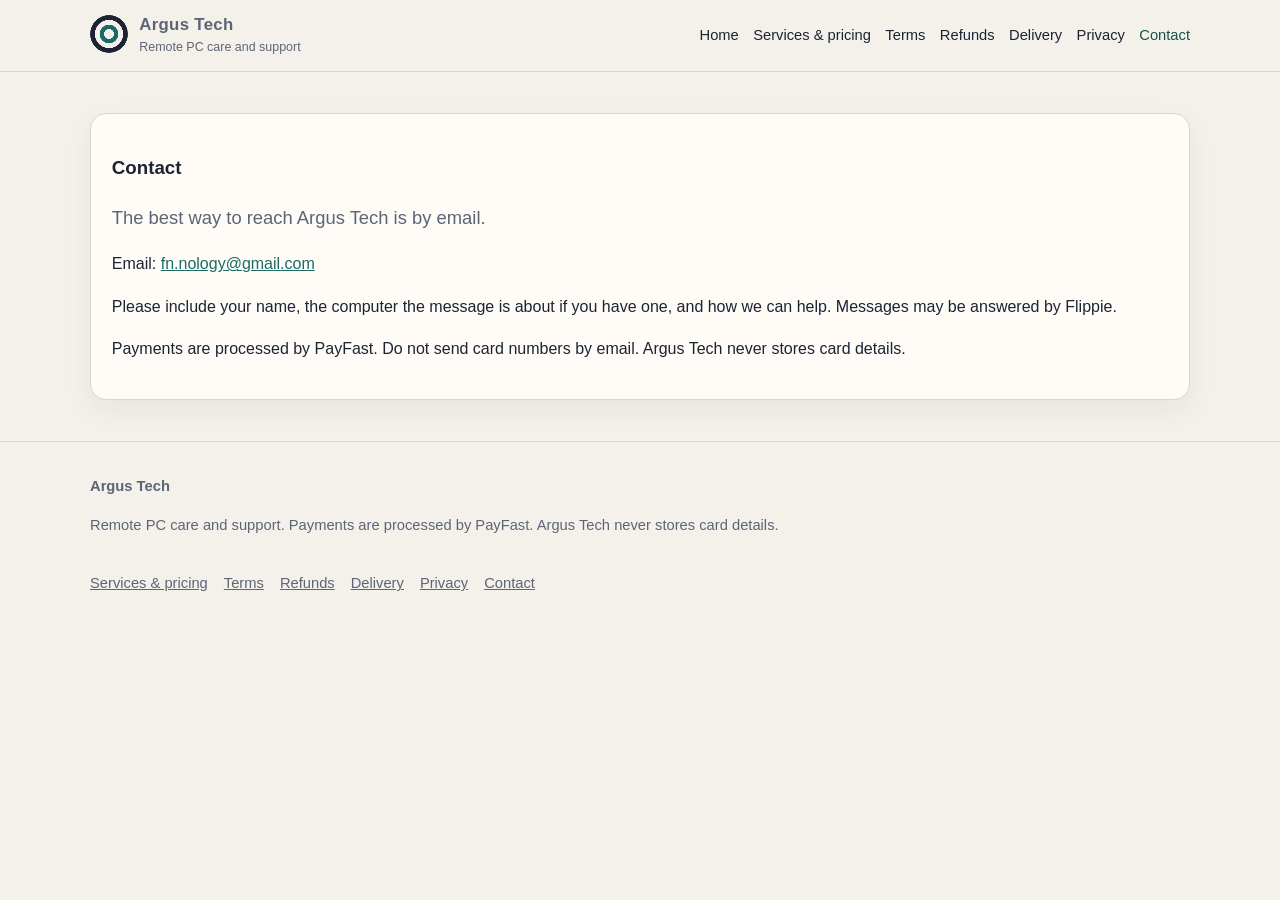
==== contact.html @ 2437c5ed "Argus Tech website" ====
<!DOCTYPE html>
<html lang="en">
<head>
  <meta charset="utf-8">
  <meta name="viewport" content="width=device-width, initial-scale=1">
  <title>Contact · Argus Tech</title>
  <meta name="description" content="Contact Argus Tech by email.">
  <meta name="robots" content="index,follow">
  <link rel="stylesheet" href="styles.css">
  <link rel="icon" href="favicon.svg" type="image/svg+xml">
</head>
<body>
  <header>
    <div class="wrap nav">
      <a class="brand" href="index.html">
        <span class="mark" aria-hidden="true"></span>
        <span><strong>Argus Tech</strong><span>Remote PC care and support</span></span>
      </a>
      <nav aria-label="Main"><ul><li><a href="index.html">Home</a></li><li><a href="services.html">Services & pricing</a></li><li><a href="terms.html">Terms</a></li><li><a href="refunds.html">Refunds</a></li><li><a href="delivery.html">Delivery</a></li><li><a href="privacy.html">Privacy</a></li><li><a href="contact.html" aria-current="page">Contact</a></li></ul></nav>
    </div>
  </header>
  
  <section class="section">
    <div class="wrap">
      <article class="panel">
        <h1>Contact</h1>
        <p class="lead">The best way to reach Argus Tech is by email.</p>
        <p>Email: <a href="mailto:fn.nology@gmail.com">fn.nology@gmail.com</a></p>
        <p>Please include your name, the computer the message is about if you have one, and how we can help. Messages may be answered by Flippie.</p>
        <p>Payments are processed by PayFast. Do not send card numbers by email. Argus Tech never stores card details.</p>
      </article>
    </div>
  </section>

  <footer>
    <div class="wrap foot">
      <div>
        <strong>Argus Tech</strong>
        <p>Remote PC care and support. Payments are processed by PayFast. Argus Tech never stores card details.</p>
      </div>
      <div class="policies">
        <a href="services.html">Services &amp; pricing</a>
        <a href="terms.html">Terms</a>
        <a href="refunds.html">Refunds</a>
        <a href="delivery.html">Delivery</a>
        <a href="privacy.html">Privacy</a>
        <a href="contact.html">Contact</a>
      </div>
    </div>
  </footer>
</body>
</html>
---- styles.css ----
:root {
  --bg: #f4f1ea;
  --bg-alt: #ece7dc;
  --ink: #1c2433;
  --muted: #5c6576;
  --accent: #1b6b66;
  --accent-dark: #14524e;
  --card: #fffcf7;
  --line: #ddd5c6;
  --gold: #b8892a;
  --shadow: 0 10px 30px rgba(28, 36, 51, 0.06);
}
* { box-sizing: border-box; }
html { scroll-behavior: smooth; }
body {
  margin: 0;
  font-family: "Segoe UI", "Helvetica Neue", Arial, sans-serif;
  color: var(--ink);
  background: var(--bg);
  line-height: 1.65;
}
a { color: var(--accent); }
img { max-width: 100%; }
.wrap { width: min(1100px, calc(100% - 2.4rem)); margin: 0 auto; }
header {
  position: sticky; top: 0; z-index: 20;
  background: rgba(244,241,234,0.92);
  backdrop-filter: blur(10px);
  border-bottom: 1px solid var(--line);
}
.nav {
  display: flex; align-items: center; justify-content: space-between;
  gap: 1rem; padding: 0.85rem 0;
}
.brand { display: flex; align-items: center; gap: 0.7rem; text-decoration: none; color: inherit; }
.mark {
  width: 38px; height: 38px; border-radius: 50%;
  background:
    radial-gradient(circle at 50% 50%, #f4f1ea 0 18%, transparent 19%),
    radial-gradient(circle at 50% 50%, var(--accent) 0 34%, transparent 35%),
    radial-gradient(circle at 50% 50%, #f4f1ea 0 52%, transparent 53%),
    radial-gradient(circle at 50% 50%, var(--ink) 0 70%, transparent 71%);
  flex: 0 0 auto;
}
.brand strong { display: block; font-size: 1.05rem; letter-spacing: 0.02em; }
.brand span { display: block; color: var(--muted); font-size: 0.78rem; margin-top: -0.15rem; }
nav ul { display: flex; flex-wrap: wrap; gap: 0.35rem 0.9rem; list-style: none; padding: 0; margin: 0; }
nav a { text-decoration: none; color: var(--ink); font-size: 0.92rem; }
nav a:hover, nav a[aria-current="page"] { color: var(--accent-dark); }
.hero {
  padding: 3.4rem 0 2.4rem;
  background: linear-gradient(180deg, #e7efe8 0%, var(--bg) 100%);
}
.hero h1 { font-size: clamp(2rem, 4vw, 3.1rem); line-height: 1.15; margin: 0 0 0.8rem; max-width: 16ch; }
.lead { font-size: 1.15rem; color: var(--muted); max-width: 42rem; }
.grid { display: grid; gap: 1rem; }
.cards { grid-template-columns: repeat(auto-fit, minmax(230px, 1fr)); margin: 1.6rem 0 0; }
.card, .plan, article.panel {
  background: var(--card);
  border: 1px solid var(--line);
  border-radius: 16px;
  padding: 1.25rem 1.3rem;
  box-shadow: var(--shadow);
}
.card h3, .plan h3 { margin-top: 0; }
.price { font-size: 1.7rem; font-weight: 700; color: var(--accent-dark); }
.price small { font-size: 0.9rem; font-weight: 500; color: var(--muted); }
.muted { color: var(--muted); }
.section { padding: 2.6rem 0; }
.section h2 { font-size: 1.8rem; margin: 0 0 0.8rem; }
.note {
  background: var(--bg-alt);
  border-left: 4px solid var(--accent);
  padding: 0.9rem 1rem;
  border-radius: 0 12px 12px 0;
}
table { width: 100%; border-collapse: collapse; background: var(--card); border-radius: 12px; overflow: hidden; }
th, td { text-align: left; padding: 0.75rem 0.85rem; border-bottom: 1px solid var(--line); vertical-align: top; }
th { background: #e8efe8; font-weight: 600; }
.cta { display: inline-block; background: var(--accent); color: #fff; text-decoration: none; padding: 0.75rem 1.15rem; border-radius: 999px; font-weight: 600; }
.cta:hover { background: var(--accent-dark); }
.cta.secondary { background: transparent; color: var(--accent-dark); border: 1px solid var(--accent); }
footer { border-top: 1px solid var(--line); padding: 2rem 0 2.6rem; color: var(--muted); font-size: 0.92rem; }
.foot { display: flex; flex-wrap: wrap; gap: 1.2rem; justify-content: space-between; }
.policies { display: flex; flex-wrap: wrap; gap: 0.7rem 1rem; }
.policies a { color: var(--muted); }
@media (max-width: 720px) {
  .nav { flex-direction: column; align-items: flex-start; }
  .hero { padding-top: 2rem; }
  table { font-size: 0.92rem; }
}
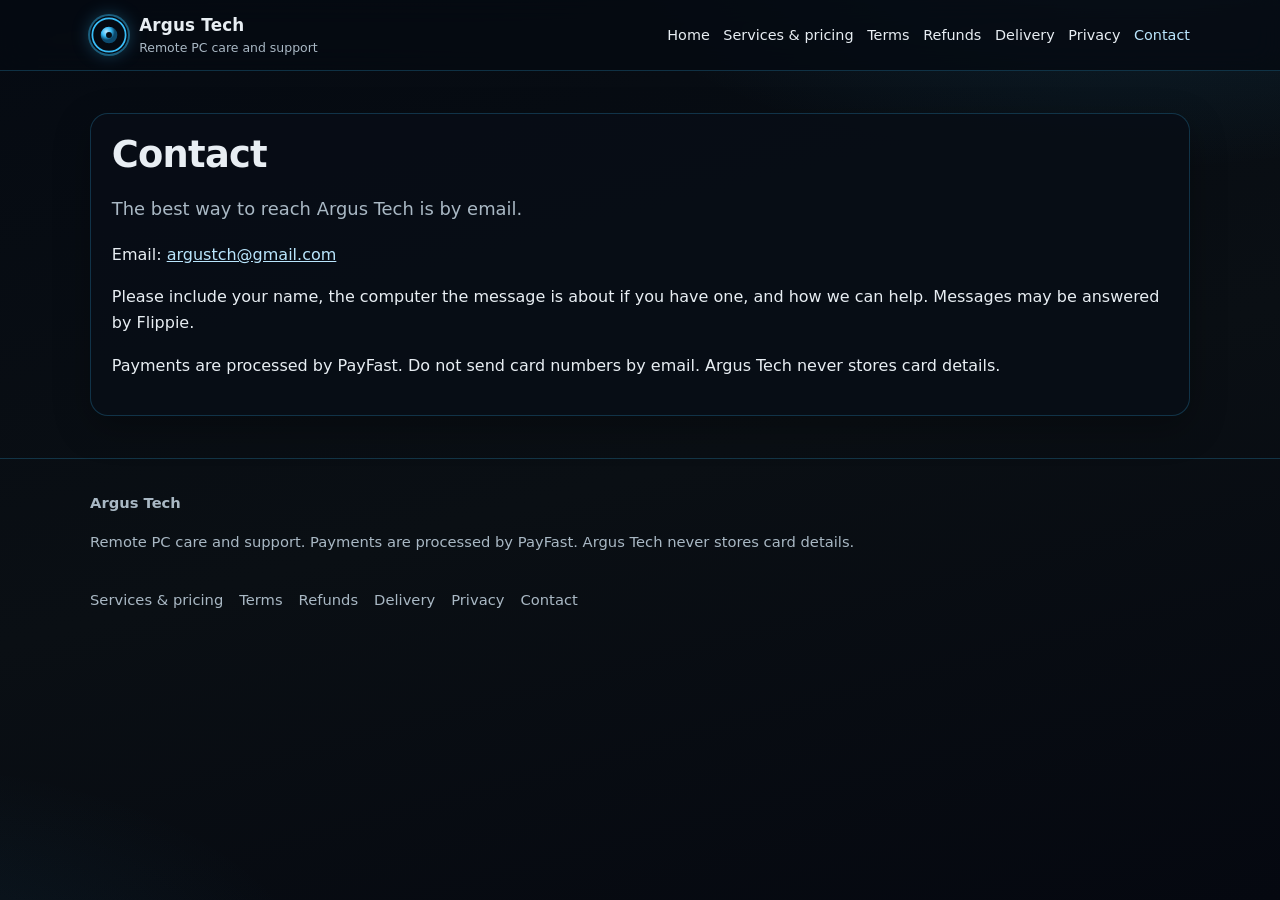
==== commit 1500d33b: "Argus blue theme, hardware note, new contact email" ====
--- a/contact.html
+++ b/contact.html
@@ -3,6 +3,7 @@
 <head>
   <meta charset="utf-8">
   <meta name="viewport" content="width=device-width, initial-scale=1">
+  <meta name="theme-color" content="#0a0f14">
   <title>Contact · Argus Tech</title>
   <meta name="description" content="Contact Argus Tech by email.">
   <meta name="robots" content="index,follow">
@@ -13,19 +14,19 @@
   <header>
     <div class="wrap nav">
       <a class="brand" href="index.html">
-        <span class="mark" aria-hidden="true"></span>
-        <span><strong>Argus Tech</strong><span>Remote PC care and support</span></span>
+        <img class="logo" src="logo.svg" width="38" height="38" alt="">
+        <span><strong>Argus Tech</strong><span class="tag">Remote PC care and support</span></span>
       </a>
       <nav aria-label="Main"><ul><li><a href="index.html">Home</a></li><li><a href="services.html">Services & pricing</a></li><li><a href="terms.html">Terms</a></li><li><a href="refunds.html">Refunds</a></li><li><a href="delivery.html">Delivery</a></li><li><a href="privacy.html">Privacy</a></li><li><a href="contact.html" aria-current="page">Contact</a></li></ul></nav>
     </div>
   </header>
-  
+
   <section class="section">
     <div class="wrap">
       <article class="panel">
         <h1>Contact</h1>
         <p class="lead">The best way to reach Argus Tech is by email.</p>
-        <p>Email: <a href="mailto:fn.nology@gmail.com">fn.nology@gmail.com</a></p>
+        <p>Email: <a href="mailto:argustch@gmail.com">argustch@gmail.com</a></p>
         <p>Please include your name, the computer the message is about if you have one, and how we can help. Messages may be answered by Flippie.</p>
         <p>Payments are processed by PayFast. Do not send card numbers by email. Argus Tech never stores card details.</p>
       </article>
--- a/styles.css
+++ b/styles.css
@@ -1,90 +1,150 @@
-
+/* Argus Tech public site — blue palette from the Argus agent icon
+   and UI (ArgusTech.ico, agent_ui.html --accent-2 / --bg) and the
+   named Argus sky token in argus-room-skin.css. System fonts only;
+   no external stylesheets or tracking. */
 :root {
-  --bg: #f4f1ea;
-  --bg-alt: #ece7dc;
-  --ink: #1c2433;
-  --muted: #5c6576;
-  --accent: #1b6b66;
-  --accent-dark: #14524e;
-  --card: #fffcf7;
-  --line: #ddd5c6;
-  --gold: #b8892a;
-  --shadow: 0 10px 30px rgba(28, 36, 51, 0.06);
+  --bg0: #050a12;
+  --bg1: #0a0f14;
+  --ink: #e8eef3;
+  --dim: #a9b8c4;
+  --accent: #38bdf8;
+  --accent2: #7dd3fc;
+  --sky: #38bdf8;
+  --warn: #fb923c;
+  --gold: #f5b93c;
+  --line: rgba(56, 189, 248, 0.22);
+  --panel: rgba(8, 14, 22, 0.92);
+  --card: rgba(8, 14, 22, 0.88);
+  --mint: #bae6fd;
+  --font: system-ui, -apple-system, "Segoe UI", Roboto, sans-serif;
+  --radius: 18px;
+  --shadow: 0 12px 36px rgba(0, 0, 0, 0.28);
 }
 * { box-sizing: border-box; }
 html { scroll-behavior: smooth; }
 body {
   margin: 0;
-  font-family: "Segoe UI", "Helvetica Neue", Arial, sans-serif;
+  font-family: var(--font);
   color: var(--ink);
-  background: var(--bg);
+  background:
+    radial-gradient(1000px 480px at 88% -12%, rgba(56, 189, 248, 0.16), transparent 58%),
+    radial-gradient(820px 420px at -10% 110%, rgba(56, 189, 248, 0.08), transparent 55%),
+    linear-gradient(165deg, var(--bg0), var(--bg1) 52%, #050810);
   line-height: 1.65;
+  min-height: 100vh;
 }
-a { color: var(--accent); }
-img { max-width: 100%; }
+a { color: var(--mint); }
+a:hover { color: var(--accent2); }
+img { max-width: 100%; height: auto; }
 .wrap { width: min(1100px, calc(100% - 2.4rem)); margin: 0 auto; }
 header {
   position: sticky; top: 0; z-index: 20;
-  background: rgba(244,241,234,0.92);
-  backdrop-filter: blur(10px);
+  background: rgba(5, 10, 18, 0.82);
+  backdrop-filter: blur(14px);
   border-bottom: 1px solid var(--line);
 }
 .nav {
   display: flex; align-items: center; justify-content: space-between;
-  gap: 1rem; padding: 0.85rem 0;
+  gap: 1rem; padding: 0.75rem 0;
 }
 .brand { display: flex; align-items: center; gap: 0.7rem; text-decoration: none; color: inherit; }
+.brand img.logo, .mark {
+  width: 38px; height: 38px; border-radius: 50%;
+  flex: 0 0 auto;
+  box-shadow: 0 0 0 2px rgba(56, 189, 248, 0.4), 0 0 18px rgba(56, 189, 248, 0.35);
+}
 .mark {
-  width: 38px; height: 38px; border-radius: 50%;
-  background:
-    radial-gradient(circle at 50% 50%, #f4f1ea 0 18%, transparent 19%),
-    radial-gradient(circle at 50% 50%, var(--accent) 0 34%, transparent 35%),
-    radial-gradient(circle at 50% 50%, #f4f1ea 0 52%, transparent 53%),
-    radial-gradient(circle at 50% 50%, var(--ink) 0 70%, transparent 71%);
-  flex: 0 0 auto;
+  background: radial-gradient(circle at 35% 30%, #bae6fd, #38bdf8 52%, #0c4a6e);
+  position: relative;
 }
-.brand strong { display: block; font-size: 1.05rem; letter-spacing: 0.02em; }
-.brand span { display: block; color: var(--muted); font-size: 0.78rem; margin-top: -0.15rem; }
-nav ul { display: flex; flex-wrap: wrap; gap: 0.35rem 0.9rem; list-style: none; padding: 0; margin: 0; }
-nav a { text-decoration: none; color: var(--ink); font-size: 0.92rem; }
-nav a:hover, nav a[aria-current="page"] { color: var(--accent-dark); }
+.mark::before {
+  content: "";
+  position: absolute;
+  inset: 28%;
+  border-radius: 50%;
+  background: #050a12;
+}
+.brand strong { display: block; font-size: 1.05rem; letter-spacing: 0.01em; font-weight: 700; }
+.brand span.tag { display: block; color: var(--dim); font-size: 0.78rem; margin-top: -0.12rem; }
+nav ul { display: flex; flex-wrap: wrap; gap: 0.35rem 0.85rem; list-style: none; padding: 0; margin: 0; }
+nav a { text-decoration: none; color: var(--ink); font-size: 0.9rem; }
+nav a:hover, nav a[aria-current="page"] { color: var(--mint); }
 .hero {
   padding: 3.4rem 0 2.4rem;
-  background: linear-gradient(180deg, #e7efe8 0%, var(--bg) 100%);
 }
-.hero h1 { font-size: clamp(2rem, 4vw, 3.1rem); line-height: 1.15; margin: 0 0 0.8rem; max-width: 16ch; }
-.lead { font-size: 1.15rem; color: var(--muted); max-width: 42rem; }
+.hero h1, .section h1 {
+  font-size: clamp(2rem, 4vw, 3rem);
+  line-height: 1.15;
+  margin: 0 0 0.8rem;
+  letter-spacing: -0.02em;
+}
+.hero h1 { max-width: 16ch; }
+.lead { font-size: 1.12rem; color: var(--dim); max-width: 44rem; }
 .grid { display: grid; gap: 1rem; }
 .cards { grid-template-columns: repeat(auto-fit, minmax(230px, 1fr)); margin: 1.6rem 0 0; }
 .card, .plan, article.panel {
-  background: var(--card);
+  background: var(--panel);
   border: 1px solid var(--line);
-  border-radius: 16px;
+  border-radius: var(--radius);
   padding: 1.25rem 1.3rem;
   box-shadow: var(--shadow);
 }
 .card h3, .plan h3 { margin-top: 0; }
-.price { font-size: 1.7rem; font-weight: 700; color: var(--accent-dark); }
-.price small { font-size: 0.9rem; font-weight: 500; color: var(--muted); }
-.muted { color: var(--muted); }
+.price { font-size: 1.7rem; font-weight: 700; color: var(--accent2); }
+.price small { font-size: 0.9rem; font-weight: 500; color: var(--dim); }
+.muted { color: var(--dim); }
 .section { padding: 2.6rem 0; }
-.section h2 { font-size: 1.8rem; margin: 0 0 0.8rem; }
+.section h2 { font-size: 1.55rem; margin: 1.6rem 0 0.8rem; }
+.section > .wrap > h1 + .lead { margin-top: 0; }
 .note {
-  background: var(--bg-alt);
+  background: rgba(56, 189, 248, 0.08);
   border-left: 4px solid var(--accent);
-  padding: 0.9rem 1rem;
-  border-radius: 0 12px 12px 0;
+  border: 1px solid var(--line);
+  border-left: 4px solid var(--accent);
+  padding: 0.95rem 1.05rem;
+  border-radius: 0 14px 14px 0;
+  color: var(--ink);
 }
-table { width: 100%; border-collapse: collapse; background: var(--card); border-radius: 12px; overflow: hidden; }
+.note.hardware, .hardware {
+  background: rgba(251, 146, 60, 0.08);
+  border: 1px solid rgba(251, 146, 60, 0.35);
+  border-left: 4px solid var(--warn);
+  color: var(--ink);
+}
+.note strong, .hardware strong { color: #fdba74; }
+table { width: 100%; border-collapse: collapse; background: var(--panel); border-radius: 14px; overflow: hidden; border: 1px solid var(--line); }
 th, td { text-align: left; padding: 0.75rem 0.85rem; border-bottom: 1px solid var(--line); vertical-align: top; }
-th { background: #e8efe8; font-weight: 600; }
-.cta { display: inline-block; background: var(--accent); color: #fff; text-decoration: none; padding: 0.75rem 1.15rem; border-radius: 999px; font-weight: 600; }
-.cta:hover { background: var(--accent-dark); }
-.cta.secondary { background: transparent; color: var(--accent-dark); border: 1px solid var(--accent); }
-footer { border-top: 1px solid var(--line); padding: 2rem 0 2.6rem; color: var(--muted); font-size: 0.92rem; }
+th { background: rgba(56, 189, 248, 0.12); font-weight: 600; color: var(--mint); }
+tr:last-child td { border-bottom: 0; }
+.cta {
+  display: inline-block;
+  background: rgba(56, 189, 248, 0.16);
+  color: var(--mint);
+  text-decoration: none;
+  padding: 0.75rem 1.15rem;
+  border-radius: 999px;
+  font-weight: 650;
+  border: 1px solid rgba(56, 189, 248, 0.45);
+}
+.cta:hover { background: rgba(56, 189, 248, 0.26); color: #fff; }
+.cta.secondary {
+  background: transparent;
+  color: var(--ink);
+  border: 1px solid var(--line);
+}
+.cta.secondary:hover { border-color: rgba(56, 189, 248, 0.45); color: var(--mint); }
+footer {
+  border-top: 1px solid var(--line);
+  padding: 2rem 0 2.6rem;
+  color: var(--dim);
+  font-size: 0.92rem;
+}
 .foot { display: flex; flex-wrap: wrap; gap: 1.2rem; justify-content: space-between; }
 .policies { display: flex; flex-wrap: wrap; gap: 0.7rem 1rem; }
-.policies a { color: var(--muted); }
+.policies a { color: var(--dim); text-decoration: none; }
+.policies a:hover { color: var(--mint); }
+article.panel h1 { font-size: clamp(1.7rem, 3vw, 2.3rem); }
+article.panel h2 { font-size: 1.2rem; margin-top: 1.4rem; color: var(--mint); }
 @media (max-width: 720px) {
   .nav { flex-direction: column; align-items: flex-start; }
   .hero { padding-top: 2rem; }
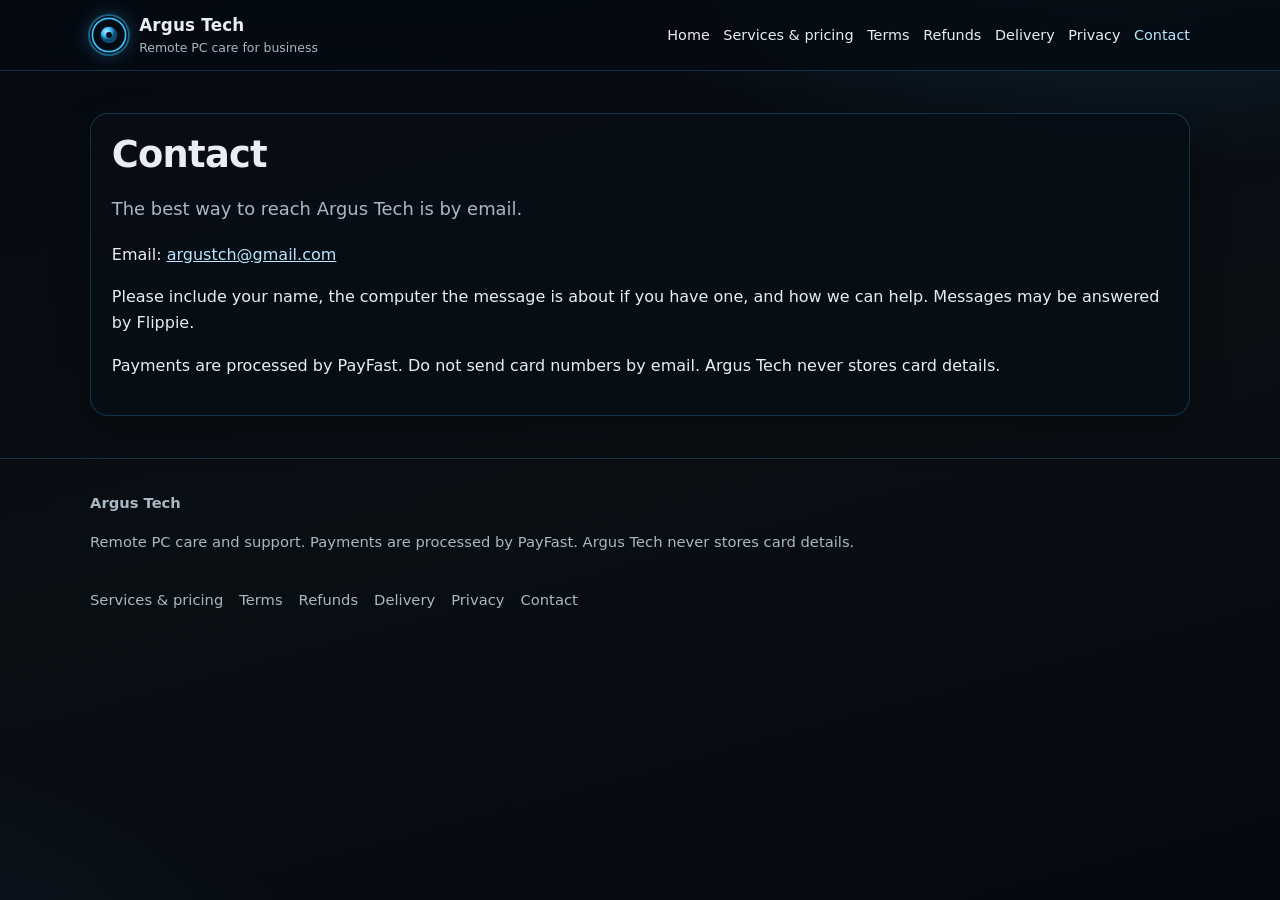
==== commit 095b4a54: "Offer only Argus Business Care at R323 per PC Replace the old public plans and once-off price list w" ====
--- a/contact.html
+++ b/contact.html
@@ -15,7 +15,7 @@
     <div class="wrap nav">
       <a class="brand" href="index.html">
         <img class="logo" src="logo.svg" width="38" height="38" alt="">
-        <span><strong>Argus Tech</strong><span class="tag">Remote PC care and support</span></span>
+        <span><strong>Argus Tech</strong><span class="tag">Remote PC care for business</span></span>
       </a>
       <nav aria-label="Main"><ul><li><a href="index.html">Home</a></li><li><a href="services.html">Services & pricing</a></li><li><a href="terms.html">Terms</a></li><li><a href="refunds.html">Refunds</a></li><li><a href="delivery.html">Delivery</a></li><li><a href="privacy.html">Privacy</a></li><li><a href="contact.html" aria-current="page">Contact</a></li></ul></nav>
     </div>
--- a/styles.css
+++ b/styles.css
@@ -150,3 +150,9 @@
   .hero { padding-top: 2rem; }
   table { font-size: 0.92rem; }
 }
+
+/* Single Business Care card, not a multi-plan grid */
+.cards.feature-plan {
+  grid-template-columns: minmax(280px, 40rem);
+}
+.plan.feature .price { margin: 0.2rem 0 0.7rem; }
